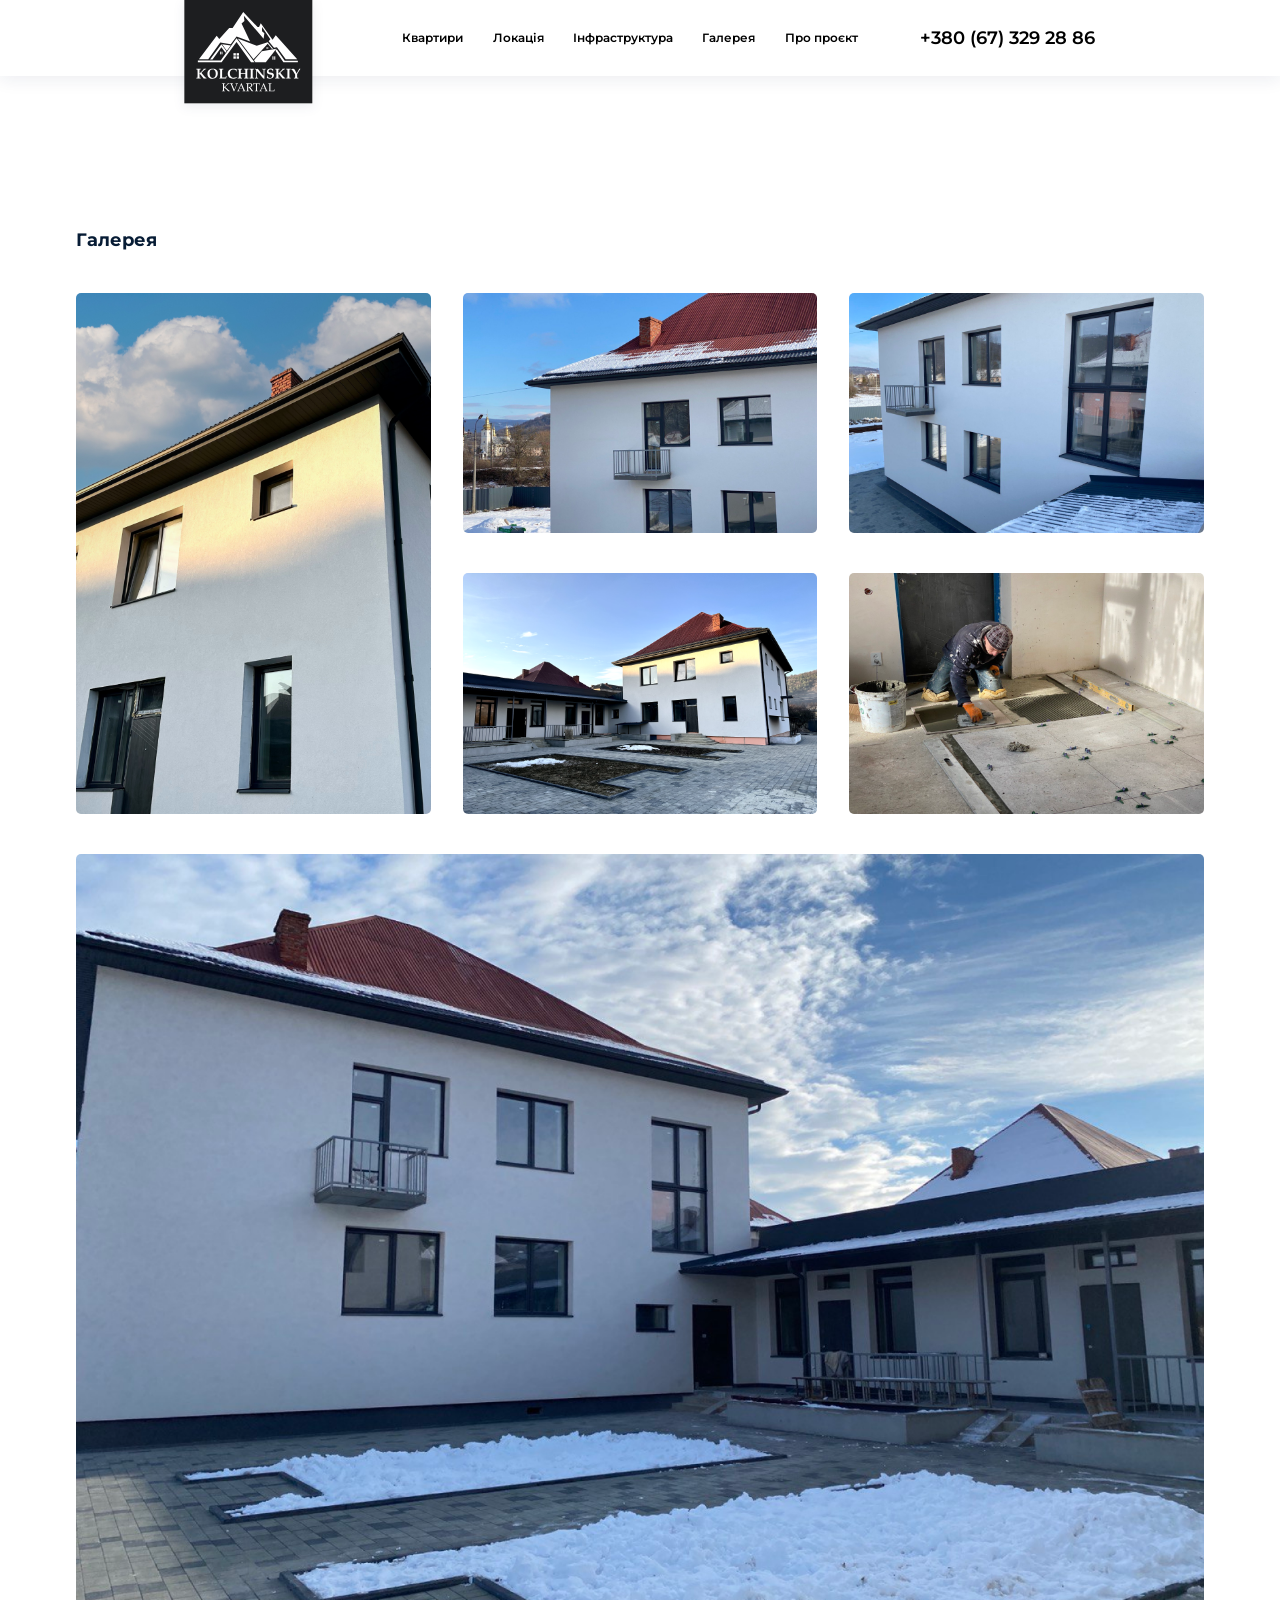
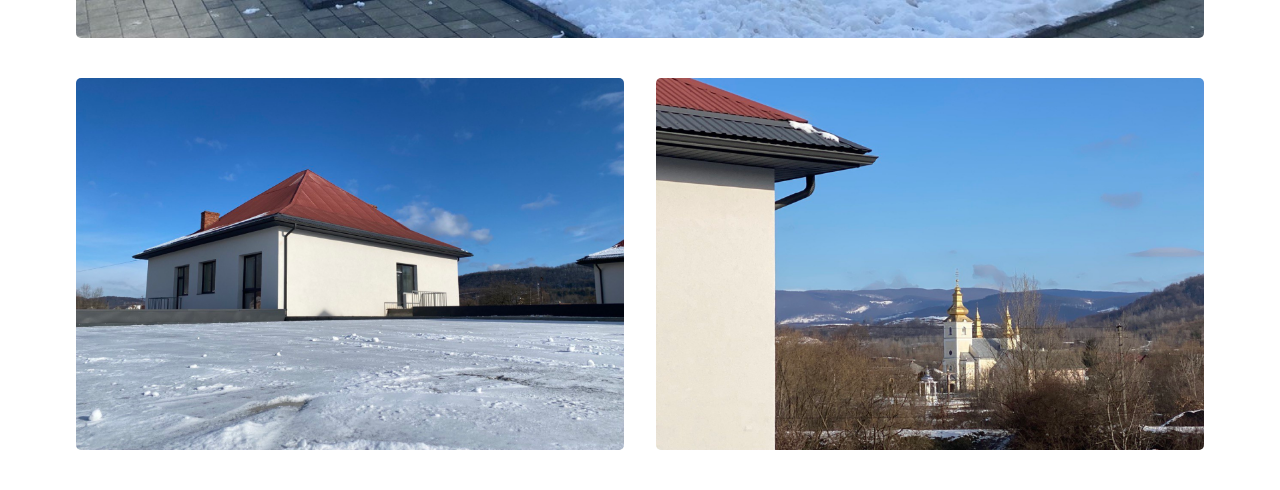
==== gallery/index.html @ 838eb5a3 "gallery introduction" ====
<!DOCTYPE html>
<html lang="uk">
<head>
    <meta charset="UTF-8">
    <meta http-equiv="X-UA-Compatible" content="IE=edge">
    <meta name="viewport" content="width=device-width, initial-scale=1.0">
    <title>Kolchino - Gallery</title>
    <link rel="stylesheet" href="gallery.css">
    <link rel="stylesheet" href="../css/font.css">
    <link rel="stylesheet" href="../css/navbar.css">
    <script src="../js/jquery.min.js"></script>
</head>
<body>
    <div id="overlay">
        <div id="loader"></div>
    </div>
    <div data-mb="163" class="shadow fix">
        <nav id="nav-menu" data-h="81" data-w="1365" class="fix nav-container flex allign-center">
            <div class="fix" data-w="192" id="icon">
                <a href="../">
                    <svg class="overflow" xmlns="http://www.w3.org/2000/svg" style="transform-origin: top left;"
                        width="192" height="155" viewBox="17 0 192 155" fill="none">
                        <g filter="url(#filter0_d_41_600)">
                            <rect x="16" width="192" height="155" fill="#1D1E20" />
                        </g>
                        <path
                            d="M36.2852 90.667V93.3176H71.87L94.2752 62.8354L116.021 93.3176H121.293L94.2752 57.5342L70.552 90.667H36.2852Z"
                            fill="white" />
                        <path
                            d="M96.0366 57.7063L124.59 68.7992L141.065 63.4979L148.986 73.186L147.562 73.4378L141.065 65.4859L119.74 88.8843L96.0366 57.7063Z"
                            fill="white" />
                        <path
                            d="M122.506 93.3177H138.197L154.144 72.9609L132.253 77.0098L120.49 90.5147L122.506 93.3177Z"
                            fill="white" />
                        <path d="M72.5712 66.3674L79.675 76.1019L85.6058 68.2494L72.5712 66.3674Z" fill="white" />
                        <path
                            d="M71.5739 66.4202L79.2708 76.9498L77.6365 79.163L71.5739 70.8997L58.3218 89.3415H54.5854L71.5739 66.4202Z"
                            fill="white" />
                        <path
                            d="M152.72 76.2742L154.598 73.8555L166.479 91.0912H186.282V93.3177H164.608L152.72 76.2742Z"
                            fill="white" />
                        <path d="M93.2421 79.7595H89.6572V83.3644H93.2421V79.7595Z" fill="white" />
                        <path d="M98.0266 79.7595H94.4418V83.3644H98.0266V79.7595Z" fill="white" />
                        <path d="M93.2421 84.4712H89.6572V88.076H93.2421V84.4712Z" fill="white" />
                        <path d="M98.0266 84.4712H94.4418V88.076H98.0266V84.4712Z" fill="white" />
                        <path d="M71.1537 77.5332H69.4601V79.2362H71.1537V77.5332Z" fill="white" />
                        <path d="M73.4173 77.5332H71.7238V79.2362H73.4173V77.5332Z" fill="white" />
                        <path d="M71.1537 79.7595H69.4601V81.4626H71.1537V79.7595Z" fill="white" />
                        <path d="M73.4173 79.7595H71.7238V81.4626H73.4173V79.7595Z" fill="white" />
                        <path d="M140.391 70.4297H139.297V71.5297H140.391V70.4297Z" fill="white" />
                        <path d="M141.855 70.4297H140.761V71.5297H141.855V70.4297Z" fill="white" />
                        <path d="M140.391 71.8604H139.297V72.9604H140.391V71.8604Z" fill="white" />
                        <path d="M141.855 71.8604H140.761V72.9604H141.855V71.8604Z" fill="white" />
                        <path d="M149.902 84.6765H147.945V86.6446H149.902V84.6765Z" fill="white" />
                        <path d="M152.511 84.6765H150.554V86.6446H152.511V84.6765Z" fill="white" />
                        <path d="M149.902 87.2415H147.945V89.2096H149.902V87.2415Z" fill="white" />
                        <path d="M152.511 87.2415H150.554V89.2096H152.511V87.2415Z" fill="white" />
                        <path
                            d="M37.9347 88.8844H51.8655L69.8754 63.8426L85.6052 66.4204L94.3103 54.5985L114.653 62.1528L101.816 35.3086L106.126 31.3525L105.322 23.5796L134.93 58.263L136.017 50.0395L132.524 46.9714L132.597 40.6629L144.992 58.9986L142.515 62.0071L150.561 71.5228L154.837 70.9728L168.116 88.8844H185.342L153.124 52.8558L148.314 59.6215L130.633 35.0104L128.076 40.5171L125.869 40.6364L104.373 18L88.419 41.8358H83.2922L68.4059 58.3624L64.5376 53.4455L37.9347 88.8844Z"
                            fill="white" />
                        <path
                            d="M49.2026 116.796V117.697C48.2076 117.697 47.3509 117.657 46.626 117.657C46.0725 117.657 45.5387 117.67 45.0247 117.697C44.803 117.274 44.5333 116.878 44.2208 116.517L42.2438 114.198C40.7282 112.396 39.9176 111.448 39.8253 111.355C39.6579 111.145 39.455 110.965 39.2257 110.825C39.1507 110.783 39.0675 110.758 38.9819 110.752C38.9306 110.75 38.88 110.764 38.8369 110.792C38.8068 110.807 38.7834 110.833 38.771 110.865C38.7589 110.944 38.7589 111.024 38.771 111.103V113.436L38.8039 115.484C38.7797 115.827 38.8246 116.172 38.9357 116.497C39.007 116.589 39.1067 116.655 39.2191 116.683C39.6538 116.763 40.0951 116.801 40.5371 116.796V117.697C39.408 117.657 38.2219 117.637 36.9786 117.637C35.8649 117.637 34.8699 117.637 34 117.697V116.796C34.4645 116.79 34.9275 116.744 35.3838 116.657C35.4568 116.628 35.5207 116.58 35.5684 116.517C35.6342 116.435 35.6774 116.337 35.6936 116.232C35.7423 115.961 35.7687 115.686 35.7727 115.411C35.832 114.39 35.8649 113.648 35.8649 113.197V109.434L35.7924 106.226C35.7958 105.704 35.765 105.181 35.7002 104.662C35.6856 104.555 35.6448 104.452 35.5816 104.364C35.5216 104.31 35.4492 104.271 35.3707 104.252C34.9176 104.175 34.4594 104.132 34 104.126V103.211C34.8699 103.258 35.8649 103.277 36.9851 103.277C38.2372 103.277 39.4168 103.277 40.5371 103.211V104.126C40.0481 104.101 39.5584 104.157 39.0873 104.291C39.0255 104.337 38.9742 104.396 38.9367 104.463C38.8992 104.531 38.8764 104.605 38.8699 104.682C38.7658 105.531 38.7239 106.386 38.7446 107.24V110.096L38.9094 110.169C39.8363 109.38 40.7164 108.537 41.5453 107.644L43.0016 106.147C43.4761 105.656 43.8122 105.305 44.0033 105.087L44.9127 104.02C44.9127 103.874 44.9127 103.609 44.8797 103.211C45.5717 103.211 46.0395 103.211 46.2768 103.211H48.7018V104.053C48.2339 104.046 47.7669 104.097 47.3114 104.205C46.9165 104.359 46.5526 104.584 46.2372 104.868C45.8089 105.206 44.9193 105.968 43.6013 107.167L41.6244 109.155C41.9539 109.573 42.4481 110.162 43.1005 110.931L45.3542 113.582C46.3954 114.814 47.1071 115.629 47.4761 116.027C47.7045 116.308 47.9785 116.547 48.2866 116.736C48.5857 116.812 48.8963 116.833 49.2026 116.796Z"
                            fill="white" />
                        <path
                            d="M50.667 110.626C50.641 109.495 50.8357 108.369 51.2403 107.313C51.5936 106.433 52.1288 105.638 52.8104 104.981C53.492 104.324 54.3045 103.82 55.1942 103.503C56.3006 103.129 57.4602 102.939 58.6275 102.939C59.7825 102.922 60.9322 103.101 62.0278 103.47C63.4043 103.97 64.5677 104.932 65.3227 106.193C65.6216 106.743 65.8433 107.332 65.9816 107.942C66.1408 108.631 66.2183 109.336 66.2123 110.043C66.2279 111.279 66.0041 112.505 65.5533 113.655C65.2254 114.481 64.7344 115.231 64.1102 115.861C63.4903 116.491 62.7538 116.993 61.9421 117.339C60.7305 117.821 59.4361 118.058 58.1332 118.035C56.7679 118.07 55.4136 117.781 54.1794 117.193C53.0707 116.649 52.1518 115.781 51.5434 114.702C50.9017 113.444 50.5994 112.038 50.667 110.626ZM53.8367 110.017C53.7937 111.373 54.0177 112.724 54.4957 113.993C54.818 114.893 55.4067 115.672 56.1826 116.226C56.9076 116.64 57.7275 116.859 58.5616 116.859C59.3957 116.859 60.2155 116.64 60.9405 116.226C61.6894 115.722 62.2522 114.983 62.5418 114.125C62.9597 112.973 63.1587 111.753 63.1283 110.527C63.1367 109.633 63.0304 108.742 62.812 107.876C62.6335 107.148 62.3278 106.456 61.9092 105.835C61.5574 105.291 61.0834 104.837 60.5253 104.51C59.8686 104.185 59.141 104.033 58.41 104.066C57.5062 104.039 56.6153 104.286 55.8531 104.775C55.1223 105.28 54.5816 106.018 54.3178 106.869C53.9771 107.882 53.8143 108.947 53.8367 110.017Z"
                            fill="white" />
                        <path
                            d="M68.5108 117.697V117.173C68.7684 117.053 69.0192 116.918 69.262 116.769C69.3671 116.717 69.4611 116.645 69.5388 116.557C69.5665 116.525 69.5848 116.486 69.5915 116.444C69.6245 116.272 69.6574 115.656 69.6838 114.596C69.7101 113.535 69.7233 112.27 69.7233 110.785C69.7233 108.577 69.7233 107.229 69.7233 106.743C69.7366 105.999 69.6926 105.254 69.5915 104.517C69.579 104.477 69.5584 104.439 69.5313 104.408C69.5041 104.376 69.4708 104.35 69.4334 104.331C68.9239 104.173 68.3912 104.103 67.8584 104.126V103.211C68.7348 103.258 69.7299 103.277 70.8435 103.277C72.0956 103.277 73.2818 103.277 74.402 103.211V104.126C73.921 104.115 73.4412 104.178 72.9787 104.311C72.9387 104.332 72.9034 104.361 72.8751 104.397C72.8467 104.432 72.8259 104.473 72.8139 104.517C72.7509 104.938 72.7178 105.363 72.7151 105.789C72.7151 106.551 72.6689 107.512 72.6689 108.672C72.6689 108.797 72.6689 109.791 72.6689 111.66C72.6689 112.647 72.6689 113.648 72.6689 114.596C72.6689 115.543 72.6689 116.16 72.6689 116.365C73.6179 116.405 74.2637 116.425 74.6063 116.425C75.5191 116.435 76.4314 116.373 77.3345 116.239C77.5108 116.229 77.6833 116.184 77.8419 116.107C77.9256 115.992 77.9841 115.861 78.0132 115.722C78.1516 115.199 78.2834 114.596 78.4152 113.92H79.2719C79.2719 114.112 79.2719 114.225 79.2719 114.264L79.0149 116.352C78.9622 117.014 78.9292 117.405 78.9226 117.531C78.7263 117.588 78.5258 117.627 78.323 117.651C77.9078 117.651 77.2554 117.697 76.379 117.697L73.9605 117.651C72.8271 117.617 72.0363 117.604 71.5948 117.604C70.9226 117.604 69.9012 117.637 68.5108 117.697Z"
                            fill="white" />
                        <path
                            d="M94.6945 115.828L94.2135 116.855C93.4843 117.259 92.7101 117.575 91.9071 117.796C91.0651 117.979 90.2049 118.063 89.3436 118.048C88.0235 118.073 86.7114 117.836 85.482 117.352C83.876 116.694 82.5751 115.452 81.8379 113.873C81.3321 112.768 81.0755 111.564 81.0867 110.348C81.0561 109.356 81.2387 108.368 81.6219 107.454C82.0052 106.539 82.58 105.718 83.3074 105.047C84.7879 103.642 86.8857 102.939 89.6006 102.939C90.4376 102.931 91.2736 103 92.0982 103.145C92.9703 103.323 93.8274 103.569 94.6616 103.88L94.7143 104.013C94.5898 104.412 94.5037 104.823 94.4573 105.239C94.3585 106.021 94.2926 106.736 94.2596 107.399H93.4622C93.4622 106.644 93.4095 106.034 93.3568 105.577C92.9217 105.111 92.394 104.743 91.8082 104.497C91.1045 104.235 90.357 104.114 89.6072 104.139C88.8911 104.106 88.176 104.226 87.5093 104.491C86.8425 104.756 86.2392 105.16 85.739 105.676C84.71 106.859 84.1866 108.402 84.2827 109.97C84.2617 110.963 84.4294 111.95 84.7769 112.879C85.0691 113.649 85.518 114.349 86.0949 114.933C86.5674 115.424 87.123 115.825 87.7357 116.12C88.5967 116.473 89.5212 116.642 90.4507 116.617C91.1169 116.619 91.7809 116.539 92.4276 116.378C93.1355 116.187 93.8188 115.913 94.4639 115.563L94.6945 115.828Z"
                            fill="white" />
                        <path
                            d="M95.9558 117.697V116.789C96.3566 116.794 96.7572 116.771 97.1551 116.723C97.2685 116.709 97.3769 116.668 97.4715 116.603C97.5443 116.55 97.5957 116.473 97.6164 116.385C97.7084 115.911 97.746 115.429 97.7285 114.947L97.768 112.886V108.042L97.7285 106.001C97.7462 105.51 97.7086 105.019 97.6164 104.536C97.5945 104.451 97.5461 104.374 97.478 104.318C97.3828 104.254 97.2749 104.211 97.1617 104.192C96.7616 104.143 96.3588 104.121 95.9558 104.126V103.211C97.0827 103.258 98.2688 103.277 99.5209 103.277C100.641 103.277 101.63 103.277 102.499 103.211V104.126C102.059 104.131 101.619 104.159 101.182 104.212C101.074 104.228 100.976 104.282 100.905 104.364C100.813 104.593 100.77 104.84 100.779 105.087C100.714 105.789 100.687 106.809 100.687 108.135V109.321C101.182 109.367 102.216 109.387 103.798 109.387C105.775 109.387 107.013 109.387 107.481 109.321V108.135C107.481 107.061 107.481 106.379 107.481 106.074C107.422 105.153 107.382 104.636 107.356 104.517C107.341 104.445 107.307 104.379 107.257 104.324C107.185 104.271 107.102 104.232 107.013 104.212C106.576 104.159 106.136 104.13 105.695 104.126V103.211C106.559 103.258 107.547 103.277 108.667 103.277C109.92 103.277 111.106 103.277 112.233 103.211V104.126C111.834 104.124 111.436 104.144 111.04 104.185C110.925 104.201 110.815 104.241 110.717 104.305C110.645 104.362 110.594 104.441 110.572 104.53C110.481 105.003 110.443 105.486 110.46 105.968L110.42 108.042V112.879L110.46 114.907C110.44 115.395 110.475 115.885 110.565 116.365C110.592 116.454 110.642 116.534 110.71 116.597C110.805 116.661 110.913 116.702 111.027 116.716C111.427 116.765 111.83 116.787 112.233 116.782V117.69C111.106 117.651 109.92 117.631 108.667 117.631C107.547 117.631 106.559 117.631 105.695 117.69V116.789C106.136 116.784 106.576 116.755 107.013 116.703C107.118 116.68 107.215 116.627 107.29 116.55C107.375 116.319 107.415 116.074 107.409 115.828C107.468 115.119 107.494 114.105 107.494 112.78V110.62C107.152 110.567 106.177 110.547 104.496 110.547C102.816 110.547 101.86 110.547 101.326 110.547C101.117 110.551 100.908 110.569 100.7 110.6V112.76C100.7 113.84 100.7 114.523 100.7 114.821C100.76 115.742 100.799 116.259 100.826 116.385C100.839 116.453 100.874 116.516 100.924 116.564C100.997 116.624 101.083 116.665 101.175 116.683C101.612 116.737 102.052 116.765 102.493 116.769V117.677C101.623 117.637 100.635 117.617 99.5143 117.617C98.2688 117.637 97.0827 117.657 95.9558 117.697Z"
                            fill="white" />
                        <path
                            d="M120.331 103.211V104.126C119.917 104.124 119.503 104.151 119.092 104.205C118.992 104.219 118.897 104.258 118.815 104.318C118.761 104.362 118.722 104.423 118.703 104.49C118.637 104.705 118.602 104.928 118.598 105.153C118.598 105.332 118.598 105.67 118.598 106.167C118.565 107.87 118.552 108.817 118.552 108.91V113.085L118.585 114.98C118.561 115.444 118.596 115.91 118.69 116.365C118.71 116.453 118.759 116.533 118.828 116.59C118.921 116.654 119.027 116.697 119.138 116.716C119.543 116.762 119.95 116.784 120.357 116.782V117.69C119.237 117.651 118.044 117.631 116.772 117.631C115.665 117.631 114.683 117.631 113.82 117.69V116.789C114.532 116.789 114.94 116.736 115.052 116.716C115.159 116.703 115.261 116.665 115.349 116.603C115.395 116.557 115.429 116.5 115.448 116.438C115.448 116.349 115.474 116.025 115.527 115.464C115.58 114.635 115.613 113.867 115.613 113.164V108.837C115.613 107.465 115.613 106.578 115.613 106.187C115.606 105.635 115.566 105.084 115.494 104.536C115.477 104.461 115.444 104.391 115.395 104.331C115.323 104.271 115.237 104.23 115.145 104.212C114.707 104.159 114.267 104.13 113.827 104.126V103.211C114.69 103.258 115.679 103.277 116.799 103.277C118.024 103.277 119.211 103.258 120.331 103.211Z"
                            fill="white" />
                        <path
                            d="M121.816 116.855C122.281 116.846 122.746 116.806 123.206 116.736C123.28 116.708 123.346 116.663 123.397 116.603C123.468 116.487 123.511 116.355 123.523 116.219C123.562 115.961 123.615 115.324 123.668 114.317C123.668 113.741 123.707 112.992 123.707 112.077V108.764L123.668 105.749C123.674 105.421 123.654 105.093 123.608 104.768C123.585 104.645 123.533 104.529 123.457 104.43C123.367 104.343 123.256 104.284 123.134 104.258C122.698 104.186 122.258 104.141 121.816 104.125V103.251C122.686 103.297 123.332 103.317 123.74 103.317H125.236L126.178 103.284C127.593 105.148 129.306 107.289 131.318 109.705C132.768 111.472 133.97 112.839 134.923 113.807V111.415C134.923 107.704 134.881 105.519 134.798 104.861C134.803 104.677 134.737 104.499 134.613 104.364C134.098 104.18 133.55 104.11 133.005 104.159V103.284C133.842 103.33 134.613 103.35 135.312 103.35C136.01 103.35 136.867 103.35 137.948 103.284V104.159C137.442 104.126 136.934 104.189 136.452 104.344C136.397 104.379 136.357 104.434 136.34 104.497C136.192 105.276 136.125 106.069 136.142 106.862C136.142 108.095 136.089 109.003 136.089 109.592C136.089 114.187 136.136 116.972 136.228 117.949L136.089 118.041C135.516 117.942 134.93 117.856 134.33 117.77C132.133 115.278 128.99 111.538 124.9 106.551V111.706C124.9 112.775 124.92 113.88 124.959 115.02C124.96 115.51 125.002 116 125.084 116.484C125.11 116.563 125.158 116.632 125.223 116.683C125.329 116.747 125.449 116.786 125.572 116.795C125.896 116.839 126.221 116.866 126.547 116.875H126.752V117.71H124.531C123.868 117.71 122.965 117.73 121.823 117.77L121.816 116.855Z"
                            fill="white" />
                        <path
                            d="M149.183 107.001H148.319C148.32 106.434 148.285 105.868 148.214 105.305C147.922 104.942 147.54 104.663 147.107 104.497C146.549 104.257 145.947 104.138 145.341 104.145C144.555 104.096 143.78 104.349 143.173 104.854C142.934 105.06 142.742 105.315 142.61 105.602C142.478 105.889 142.409 106.202 142.408 106.518C142.398 106.899 142.475 107.277 142.632 107.624C142.773 107.899 142.988 108.129 143.252 108.287C143.623 108.495 144.023 108.646 144.438 108.738C144.833 108.824 145.387 108.923 146.099 109.049C146.81 109.175 147.272 109.261 147.482 109.307C147.954 109.421 148.408 109.597 148.833 109.831C149.147 110.011 149.425 110.25 149.651 110.533C149.872 110.839 150.041 111.179 150.151 111.541C150.285 111.969 150.352 112.417 150.349 112.866C150.366 113.677 150.178 114.48 149.802 115.199C149.506 115.726 149.118 116.195 148.655 116.583C148.209 116.976 147.701 117.291 147.153 117.518C146.205 117.871 145.198 118.04 144.188 118.015C143.43 118.024 142.673 117.944 141.934 117.776C141.182 117.583 140.453 117.31 139.759 116.961C140.015 115.78 140.125 114.571 140.089 113.363H140.959C140.947 113.983 140.984 114.604 141.071 115.218C141.396 115.711 141.853 116.101 142.389 116.345C143.029 116.673 143.739 116.841 144.458 116.835C145.058 116.847 145.653 116.729 146.204 116.491C146.668 116.299 147.059 115.962 147.318 115.53C147.549 115.106 147.667 114.629 147.66 114.145C147.673 113.757 147.589 113.372 147.417 113.025C147.245 112.704 146.981 112.443 146.659 112.276C146.08 112.011 145.471 111.818 144.847 111.7C143.608 111.435 142.791 111.249 142.395 111.13C141.868 110.984 141.381 110.718 140.972 110.354C140.609 110.016 140.332 109.596 140.161 109.129C139.982 108.632 139.893 108.106 139.898 107.578C139.889 106.836 140.054 106.103 140.379 105.438C140.668 104.83 141.109 104.307 141.657 103.92C142.202 103.554 142.81 103.293 143.45 103.151C144.122 102.997 144.809 102.919 145.499 102.919C146.209 102.918 146.917 102.985 147.614 103.118C148.229 103.224 148.825 103.416 149.387 103.688L149.473 103.933C149.375 104.37 149.304 104.813 149.262 105.259C149.235 105.729 149.202 106.299 149.183 107.001Z"
                            fill="white" />
                        <path
                            d="M167.502 116.796V117.697C166.507 117.697 165.643 117.657 164.925 117.657C164.371 117.657 163.831 117.657 163.317 117.697C163.098 117.272 162.828 116.876 162.513 116.517L160.536 114.198C159.016 112.396 158.21 111.448 158.118 111.355C157.95 111.145 157.747 110.965 157.518 110.825C157.441 110.783 157.355 110.758 157.268 110.752C157.219 110.751 157.17 110.765 157.129 110.792C157.097 110.807 157.072 110.833 157.057 110.865C157.05 110.944 157.05 111.024 157.057 111.103V113.436V115.484C157.033 115.827 157.077 116.172 157.189 116.497C157.256 116.591 157.354 116.657 157.465 116.683C157.9 116.763 158.341 116.8 158.783 116.796V117.697C157.656 117.657 156.47 117.637 155.218 117.637C154.111 117.637 153.116 117.637 152.246 117.697V116.796C152.709 116.791 153.17 116.744 153.624 116.657C153.697 116.626 153.763 116.579 153.815 116.517C153.878 116.434 153.921 116.336 153.94 116.232C153.982 115.96 154.006 115.686 154.012 115.411C154.078 114.39 154.111 113.648 154.111 113.197V109.434L154.039 106.226C154.039 105.704 154.008 105.181 153.946 104.662C153.926 104.556 153.886 104.455 153.828 104.364C153.768 104.31 153.695 104.271 153.617 104.252C153.164 104.175 152.706 104.133 152.246 104.126V103.211C153.116 103.258 154.111 103.277 155.231 103.277C156.477 103.277 157.663 103.277 158.783 103.211V104.126C158.294 104.101 157.805 104.157 157.334 104.291C157.272 104.337 157.22 104.396 157.183 104.463C157.145 104.531 157.123 104.605 157.116 104.682C157.009 105.53 156.967 106.386 156.991 107.24V110.096L157.156 110.169C158.082 109.38 158.962 108.537 159.792 107.644L161.254 106.147C161.729 105.656 162.058 105.305 162.256 105.087L163.159 104.02C163.174 103.75 163.174 103.48 163.159 103.211C163.857 103.211 164.319 103.211 164.563 103.211H166.981V104.053C166.513 104.047 166.046 104.098 165.591 104.205C165.197 104.358 164.835 104.583 164.523 104.868C164.095 105.206 163.205 105.968 161.887 107.167L159.91 109.155C160.24 109.573 160.727 110.162 161.38 110.931L163.64 113.582C164.681 114.814 165.386 115.629 165.755 116.027C165.987 116.307 166.263 116.546 166.572 116.736C166.876 116.814 167.191 116.835 167.502 116.796Z"
                            fill="white" />
                        <path
                            d="M175.391 103.211V104.126C174.976 104.124 174.562 104.151 174.152 104.205C174.052 104.219 173.957 104.258 173.875 104.318C173.819 104.36 173.779 104.421 173.763 104.49C173.694 104.704 173.658 104.928 173.657 105.153C173.657 105.332 173.657 105.67 173.657 106.167C173.631 107.872 173.618 108.786 173.618 108.91V113.085V114.98C173.597 115.444 173.63 115.909 173.717 116.365C173.742 116.453 173.792 116.531 173.862 116.59C173.952 116.655 174.056 116.698 174.165 116.716C174.572 116.762 174.981 116.784 175.391 116.782V117.69C174.27 117.651 173.071 117.631 171.806 117.631C170.699 117.631 169.717 117.631 168.847 117.69V116.789C169.565 116.789 169.974 116.736 170.086 116.716C170.191 116.706 170.291 116.667 170.376 116.603C170.424 116.559 170.458 116.502 170.475 116.438C170.475 116.352 170.521 116.027 170.56 115.464C170.613 114.635 170.639 113.867 170.639 113.164V108.837C170.639 107.465 170.639 106.578 170.639 106.187C170.635 105.634 170.593 105.083 170.514 104.536C170.5 104.462 170.468 104.391 170.422 104.331C170.349 104.272 170.263 104.231 170.171 104.212C169.734 104.159 169.294 104.13 168.854 104.126V103.211C169.723 103.258 170.712 103.277 171.832 103.277C173.084 103.277 174.27 103.258 175.391 103.211Z"
                            fill="white" />
                        <path
                            d="M184.379 110.089L185.697 107.975C185.921 107.598 186.573 106.438 187.674 104.51C188.056 103.847 188.293 103.416 188.386 103.184H190V103.655C189.17 104.781 188.276 106.107 187.318 107.631C186.356 109.148 185.763 110.129 185.532 110.56C185.399 110.806 185.3 111.069 185.236 111.342C185.188 111.597 185.168 111.857 185.176 112.117V113.866C185.166 114.506 185.188 115.145 185.242 115.782C185.247 116.03 185.301 116.276 185.4 116.504C185.479 116.6 185.588 116.666 185.71 116.689C186.159 116.758 186.613 116.787 187.068 116.776V117.683C185.75 117.644 184.57 117.624 183.516 117.624C182.461 117.624 181.44 117.624 180.385 117.683V116.789C180.846 116.786 181.306 116.755 181.763 116.696C181.871 116.677 181.969 116.621 182.04 116.537C182.118 116.341 182.154 116.131 182.145 115.921C182.191 115.132 182.211 114.463 182.211 113.933V111.945C182.14 111.594 182.006 111.259 181.815 110.957C181.156 109.771 180.498 108.598 179.746 107.445C179.255 106.648 178.697 105.895 178.079 105.192C177.864 104.941 177.619 104.718 177.348 104.53C177.05 104.471 176.747 104.451 176.445 104.47V103.695L178.626 103.257C178.995 103.178 179.377 103.085 179.766 102.979C180.095 103.149 180.402 103.359 180.682 103.602C180.982 103.919 181.249 104.265 181.479 104.636C182.028 105.463 182.525 106.324 182.969 107.213C183.726 108.764 184.214 109.731 184.379 110.089Z"
                            fill="white" />
                        <path
                            d="M77.2293 136.377V136.914L74.6989 136.848L72.3331 136.914V136.377C72.7369 136.387 73.1407 136.358 73.5391 136.291C73.6594 136.261 73.7662 136.191 73.8422 136.092C73.9339 135.831 73.9764 135.554 73.9674 135.277C73.9674 135.158 73.9674 134.363 74.0004 132.885V128.988C74.0004 128.226 74.0004 127.484 74.0004 126.755C74.0161 126.434 73.9737 126.113 73.8752 125.808C73.8019 125.699 73.6917 125.621 73.5654 125.589C73.1676 125.517 72.7634 125.488 72.3595 125.503V124.959C73.4402 124.959 74.2705 125.012 74.8438 125.012C75.4171 125.012 76.2145 125.012 77.2557 124.959V125.503C76.8519 125.489 76.4477 125.518 76.0498 125.589C75.9314 125.616 75.8277 125.687 75.7598 125.788C75.6548 126.046 75.6075 126.324 75.6214 126.603C75.6214 126.716 75.6214 127.511 75.6214 128.988V130.725C76.0148 130.49 76.3759 130.205 76.6956 129.876L77.7499 128.849L79.6148 126.974C80.3331 126.252 80.7746 125.781 80.9328 125.576V124.959C81.5918 124.959 82.1124 124.959 82.4946 124.959C82.8768 124.959 83.3381 124.959 83.8125 124.959V125.509C83.4554 125.496 83.0977 125.518 82.745 125.576C82.5487 125.625 82.3632 125.71 82.1981 125.828C81.8422 126.093 81.2953 126.563 80.5572 127.239L77.2227 130.314L82.2442 135.039C83.0481 135.801 83.5094 136.218 83.6214 136.284C83.8297 136.372 84.0551 136.41 84.2804 136.397V136.914H83.1799H81.862L80.4649 135.589L79.6083 134.754L75.7598 131.142L75.5687 131.255V132.885C75.5687 133.647 75.5687 134.389 75.5687 135.118C75.5521 135.438 75.5899 135.758 75.6807 136.066C75.7574 136.175 75.869 136.255 75.997 136.291C76.404 136.36 76.8168 136.389 77.2293 136.377Z"
                            fill="white" />
                        <path
                            d="M90.1045 137C89.9332 136.51 89.5839 135.569 89.0567 134.17L86.2099 127.1C85.9068 126.344 85.7223 125.914 85.6498 125.775C85.5993 125.699 85.525 125.643 85.4389 125.615C85.1412 125.529 84.8329 125.484 84.5229 125.483V124.94C85.5312 124.986 86.2758 125.006 86.7569 125.006C87.2379 125.006 87.976 125.006 89.0567 124.94V125.536C88.3977 125.536 87.9826 125.536 87.8706 125.582C87.7874 125.586 87.7081 125.619 87.6465 125.675C87.607 125.722 87.5839 125.78 87.5806 125.841C87.6025 125.991 87.6424 126.138 87.6992 126.278C87.943 127.027 88.1473 127.603 88.3582 128.081L90.9941 134.707L93.1753 129.194C93.4916 128.405 93.7948 127.544 94.0847 126.616C94.1712 126.376 94.2331 126.127 94.2693 125.874C94.2718 125.81 94.2512 125.747 94.2112 125.697C94.1712 125.647 94.1146 125.613 94.0518 125.602C93.6166 125.522 93.176 125.476 92.7338 125.463V124.92C93.5773 124.92 94.2099 124.973 94.6317 124.973C95.0534 124.973 95.6663 124.973 96.4307 124.92V125.463C96.1757 125.455 95.9207 125.481 95.6728 125.543C95.5721 125.597 95.4896 125.68 95.4356 125.781C95.3829 125.867 95.1786 126.318 94.8162 127.14L92.1803 133.601L91.5213 135.264C91.3895 135.588 91.2775 135.88 91.1984 136.119C91.1193 136.357 91.0205 136.642 90.9216 136.96L90.1045 137Z"
                            fill="white" />
                        <path
                            d="M95.1107 136.914V136.344C95.3863 136.349 95.6618 136.332 95.9344 136.291C96.0481 136.256 96.152 136.195 96.2376 136.112C96.4009 135.912 96.5341 135.689 96.633 135.45C96.734 135.246 97.0965 134.458 97.7203 133.084L99.8092 128.339C100.042 127.818 100.532 126.658 101.279 124.86H101.819L105.411 133.283C105.99 134.648 106.379 135.509 106.564 135.854C106.637 136.018 106.759 136.154 106.913 136.245C107.189 136.326 107.476 136.359 107.763 136.344V136.914C106.893 136.861 106.287 136.835 105.938 136.835L103.243 136.914V136.344C103.623 136.346 104.004 136.326 104.383 136.285C104.483 136.273 104.577 136.232 104.653 136.165C104.701 136.11 104.727 136.04 104.725 135.966C104.716 135.801 104.675 135.64 104.607 135.489L103.579 132.912H98.7351L97.8257 135.072C97.694 135.34 97.6114 135.629 97.5819 135.927C97.5796 135.997 97.6031 136.065 97.6478 136.119C97.7241 136.198 97.8232 136.251 97.9312 136.271C98.2912 136.323 98.6547 136.348 99.0185 136.344V136.914C98.0761 136.868 97.371 136.841 96.9032 136.841C96.4353 136.841 95.7499 136.868 95.1107 136.914ZM98.9987 132.196H103.223L101.134 127.127L98.9987 132.196Z"
                            fill="white" />
                        <path
                            d="M108.525 125.503V124.96H109.52L111.128 124.999C111.444 124.999 111.939 124.999 112.611 124.966L114.12 124.92C114.908 124.88 115.697 124.977 116.453 125.205C116.922 125.38 117.32 125.706 117.586 126.132C117.852 126.552 117.992 127.04 117.988 127.537C117.982 128.03 117.853 128.513 117.612 128.942C117.351 129.415 116.974 129.814 116.519 130.102C115.944 130.446 115.316 130.688 114.66 130.817C114.799 131.01 115.128 131.447 115.642 132.143L117.751 134.933C118.357 135.714 118.706 136.145 118.805 136.258C118.851 136.294 118.902 136.323 118.957 136.344C119.139 136.379 119.325 136.392 119.51 136.384V136.92C119.089 136.92 118.713 136.874 118.397 136.874C118.08 136.874 117.665 136.874 117.184 136.92C116.819 136.505 116.211 135.684 115.359 134.455C114.884 133.793 114.469 133.21 114.107 132.759C113.52 132.01 112.96 131.328 112.433 130.711L112.519 130.46C112.809 130.46 113.026 130.46 113.178 130.46C114.01 130.521 114.834 130.263 115.484 129.737C115.746 129.496 115.952 129.2 116.089 128.871C116.225 128.541 116.289 128.186 116.275 127.829C116.29 127.523 116.239 127.218 116.125 126.934C116.012 126.65 115.838 126.395 115.616 126.185C115.031 125.735 114.301 125.518 113.566 125.576C112.992 125.575 112.421 125.662 111.873 125.834C111.873 126.139 111.833 126.417 111.827 126.682C111.827 126.762 111.827 127.577 111.767 129.134V132.865C111.767 133.627 111.767 134.369 111.767 135.098C111.747 135.418 111.785 135.739 111.879 136.046C111.956 136.155 112.068 136.235 112.196 136.271C112.592 136.338 112.993 136.367 113.395 136.357V136.894C112.604 136.854 111.879 136.828 111.214 136.828C110.68 136.828 109.777 136.828 108.512 136.894V136.357C108.916 136.367 109.32 136.338 109.718 136.271C109.838 136.241 109.945 136.171 110.021 136.072C110.113 135.811 110.155 135.534 110.146 135.257C110.146 135.138 110.146 134.343 110.146 132.865V128.969C110.146 128.207 110.146 127.464 110.146 126.735C110.162 126.415 110.12 126.093 110.021 125.788C109.948 125.679 109.838 125.602 109.711 125.569C109.319 125.506 108.922 125.483 108.525 125.503Z"
                            fill="white" />
                        <path
                            d="M119.909 127.749H119.395C119.395 126.424 119.395 125.476 119.309 124.959C119.916 124.959 120.871 125.012 122.169 125.046H124.278C124.66 125.046 125.537 125.046 126.914 124.993C127.909 124.993 128.64 124.953 129.095 124.926C129.029 125.556 128.983 126.484 128.963 127.716H128.476L128.41 126.908C128.364 126.417 128.331 126.139 128.318 126.073C128.303 126.02 128.278 125.97 128.245 125.927C128.203 125.897 128.156 125.875 128.107 125.861C128.028 125.861 127.751 125.821 127.27 125.794C126.789 125.768 126.413 125.755 126.13 125.755H125.108C125.056 126.291 125.029 127.02 125.029 127.935V132.852C125.029 133.614 125.029 134.356 125.029 135.085C125.01 135.405 125.05 135.727 125.148 136.032C125.222 136.142 125.331 136.221 125.458 136.258C125.856 136.325 126.26 136.354 126.664 136.344V136.881C125.668 136.841 124.917 136.814 124.416 136.814L121.78 136.881V136.344C122.186 136.354 122.592 136.325 122.993 136.258C123.111 136.231 123.215 136.16 123.283 136.059C123.385 135.8 123.433 135.522 123.421 135.244C123.421 135.125 123.421 134.329 123.421 132.852V127.948C123.421 127.718 123.421 127.46 123.421 127.173L123.369 125.755H122.123C121.551 125.747 120.979 125.774 120.41 125.834C120.362 125.835 120.314 125.845 120.27 125.864C120.226 125.884 120.186 125.912 120.153 125.947C120.047 126.24 119.989 126.549 119.981 126.861L119.909 127.749Z"
                            fill="white" />
                        <path
                            d="M128.478 136.914V136.344C128.756 136.349 129.034 136.331 129.309 136.291C129.42 136.255 129.521 136.194 129.605 136.112C129.769 135.912 129.902 135.689 130.001 135.45C130.106 135.246 130.469 134.458 131.088 133.084L133.184 128.339C133.412 127.818 133.9 126.658 134.646 124.86H135.193L138.765 133.296C139.345 134.661 139.727 135.522 139.918 135.867C139.989 136.032 140.112 136.169 140.268 136.258C140.541 136.338 140.826 136.372 141.111 136.357V136.927C140.232 136.874 139.626 136.848 139.292 136.848L136.597 136.927V136.357C136.976 136.359 137.354 136.34 137.73 136.298C137.833 136.288 137.93 136.246 138.007 136.179C138.055 136.124 138.081 136.053 138.08 135.98C138.07 135.815 138.03 135.653 137.961 135.503L136.933 132.925H132.09L131.174 135.085C131.045 135.354 130.963 135.643 130.93 135.94C130.93 136.011 130.956 136.079 131.002 136.132C131.078 136.212 131.177 136.266 131.286 136.285C131.646 136.337 132.009 136.362 132.373 136.357V136.927C131.431 136.881 130.726 136.854 130.251 136.854C129.777 136.854 129.137 136.868 128.478 136.914ZM132.373 132.196H136.597L134.501 127.127L132.373 132.196Z"
                            fill="white" />
                        <path
                            d="M142.592 136.914V136.476C142.829 136.381 143.051 136.252 143.251 136.092C143.305 136.039 143.346 135.973 143.369 135.9C143.435 135.566 143.468 135.226 143.468 134.886C143.468 134.117 143.468 133.66 143.468 133.514V128.988C143.468 128.226 143.468 127.484 143.468 126.755C143.485 126.435 143.445 126.114 143.35 125.808C143.274 125.702 143.165 125.625 143.04 125.589C142.64 125.518 142.233 125.489 141.827 125.503V124.959C143.191 125.006 144.035 125.026 144.358 125.026C144.681 125.026 145.511 125.026 146.757 124.959V125.503C146.353 125.488 145.948 125.517 145.551 125.589C145.43 125.619 145.323 125.689 145.247 125.788C145.156 126.049 145.116 126.326 145.129 126.603C145.129 126.713 145.116 127.509 145.089 128.988V134.648C145.089 135.231 145.089 135.714 145.129 136.086C145.788 136.125 146.394 136.145 147.014 136.145C148.12 136.191 149.228 136.088 150.308 135.84C150.388 135.652 150.452 135.456 150.5 135.257L150.836 133.866H151.396C151.271 134.701 151.152 135.681 151.033 136.808C150.855 136.846 150.674 136.874 150.493 136.894C150.203 136.894 149.755 136.894 149.175 136.894L144.219 136.828C143.686 136.848 143.139 136.874 142.592 136.914Z"
                            fill="white" />
                        <defs>
                            <filter id="filter0_d_41_600" x="0" y="-12" width="224" height="187"
                                filterUnits="userSpaceOnUse" color-interpolation-filters="sRGB">
                                <feFlood flood-opacity="0" result="BackgroundImageFix" />
                                <feColorMatrix in="SourceAlpha" type="matrix"
                                    values="0 0 0 0 0 0 0 0 0 0 0 0 0 0 0 0 0 0 127 0" result="hardAlpha" />
                                <feOffset dy="4" />
                                <feGaussianBlur stdDeviation="8" />
                                <feComposite in2="hardAlpha" operator="out" />
                                <feColorMatrix type="matrix"
                                    values="0 0 0 0 0.109804 0 0 0 0 0.14902 0 0 0 0 0.32549 0 0 0 0.08 0" />
                                <feBlend mode="normal" in2="BackgroundImageFix" result="effect1_dropShadow_41_600" />
                                <feBlend mode="normal" in="SourceGraphic" in2="effect1_dropShadow_41_600"
                                    result="shape" />
                            </filter>
                        </defs>
                    </svg>
                </a>
            </div>
            <div class="relative absolute-center">
                <div class="nav-items fw6 fs18 flex justify-center fix" data-mr="30">
                    <a href="../#plans" class="nav-to fs18">Квартири</a>
                    <a data-ml="44" href="../#location" class="nav-to fix fs18">Локація</a>
                    <a data-ml="44" href="../#advantages2" class="nav-to fix fs18">Інфраструктура</a>
                    <a data-ml="44" href="/gallery" class="nav-to fix fs18">Галерея</a>
                    <a data-ml="44" href="../#about" class="nav-to fix fs18">Про проєкт</a>
                </div>
            </div>
            <div id="nav-num">
                <span class="fw6 fs24">+380 (67) 329 28 86</span>
            </div>
        </nav>
    </div>
    <div class="container">
        <h2 data-mb="44" class="fix fs42 fw7">Галерея</h2>
        <div class="grid g1">
            <img class="r2c1" src="media/1x2_1.png">
            <img src="media/1_1.png">
            <img src="media/1_2.png">
            <img src="media/1_3.png">
            <img src="media/1_4.png">
        </div>
        <div class="grid g2">
            <img class="r3c3" src="media/3x3_1.png">
            <img src="media/1_5.png">
            <img src="media/1_6.png">
        </div>
    </div>

    <script src="../js/fixer.js"></script>
    <script src="../js/loader.js"></script>
</body>
</html>
---- gallery/gallery.css ----
body{ margin: 0px;}
.container{
    margin-left: 05.9375%/*114px*/;
    margin-right: 05.9375%/*114px*/;
    width: auto;
}
.grid {
    display: grid;
    grid-column-gap: 02.4953vw /*47.91px*/;
    grid-row-gap: 04.4241vh /*47.78px*/;
    margin-bottom: 04.4241vh;
}
.g1{
    grid-template-columns: repeat(3, 1fr);
    grid-template-rows: repeat(2, 1fr);
}
.g2{
    grid-template-columns: repeat(2, 1fr);
    grid-template-rows: repeat(3, 1fr);
}
img{
    width: 100%;
    height: 100%;
    border-radius: 5px;
    object-fit: cover;
}
.r2c1{ grid-area: 1 / 1 / 3 / 2; }
.r3c3{ grid-area: 1 / 1 / 3 / 3; }
h2{color: #071C35}

/* ----------------------------- */
#overlay{
    position: fixed;
    z-index: 5;
    top: 0;
    left: 0;
}
#loader{
    background-color: white;
    width: 100vw;
    height: 100vh;
}

/* ----------------------------- */
.flex {display: flex;}
.allign-center {align-items: center;}
.overflow{overflow: visible;}
.absolute-center{
    position: absolute;
    left: 50%;
    transform: translate(-50%, 0);
}
.relative{position: relative}
.justify-center{justify-content: center;}
.nav-container {
    position: relative;
    width: 71.094vw;
	margin: 0 auto !important; 
	float: none!important;
}
.shadow{ box-shadow: 0px 4px 16px rgba(28, 38, 83, 0.08);}
---- css/font.css ----
@import url('https://fonts.googleapis.com/css2?family=Montserrat:wght@500;600;700&display=swap');

.fw7{font-weight: 700;}
.fw6{font-weight: 600;}
.fw5{font-weight: 500;}

.fs48{font-size: 48px;}
.fs36{font-size: 36px;}
.fs32{font-size: 32px;}
.fs28{font-size: 28px;}
.fs26{font-size: 26px;}
.fs24{font-size: 24px;}
.fs18{font-size: 18px;}
.fs17{font-size: 17px;}
.fs16{font-size: 16px;}
.fs15{font-size: 15px;}
.fs14{font-size: 14px;}
.fs13{font-size: 13px;}
.fs13-5{font-size: 13.5px;}
.fs12{font-size: 12px;}
.fs11{font-size: 11px;}
.fs9{font-size: 9px;}

.lh20{line-height: 20px;}


a{
    text-decoration: none;
    color: black;
}
body{ font-family: 'Montserrat', sans-serif; }
---- css/navbar.css ----
#icon svg g{
    /* width: 160px; */
    width: 11.111%;
    height: 155px;
}
#icon{
    position: absolute;
    top: 0%;
    left: 0%;
}
#icon svg g{
    box-shadow: 0px 4px 16px rgba(28, 38, 83, 0.08);
}
#nav-menu{
    /* max-height: 81px;
    min-height: 81px; */
    height: 81px;
}
.nav-items{
    /* gap: 02.2916vw; 44px */
    /* text-transform: uppercase; */
    position: relative;
}
.nav-items > * + * { margin-left: 44px;}
#nav-num{
    position: absolute;
    right: 0%;
}
.nav-to:hover{
    text-decoration: underline;
}
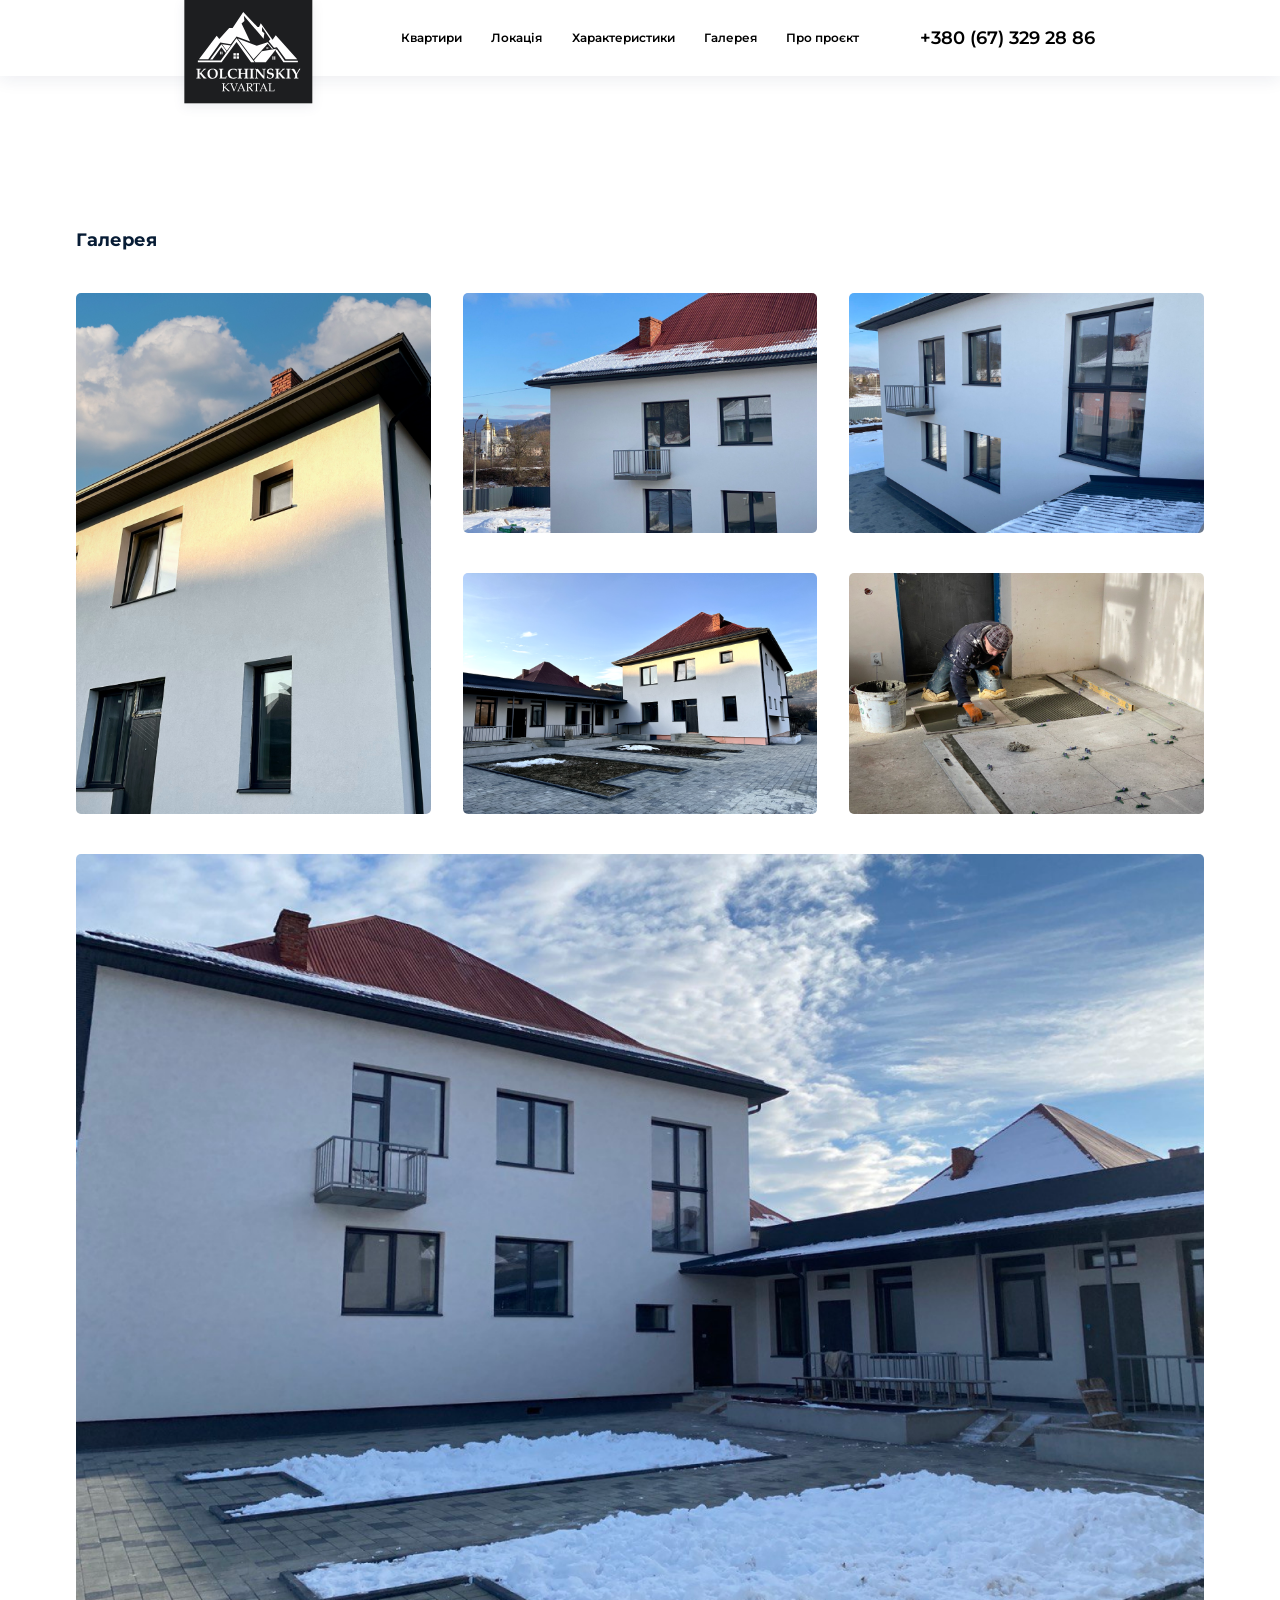
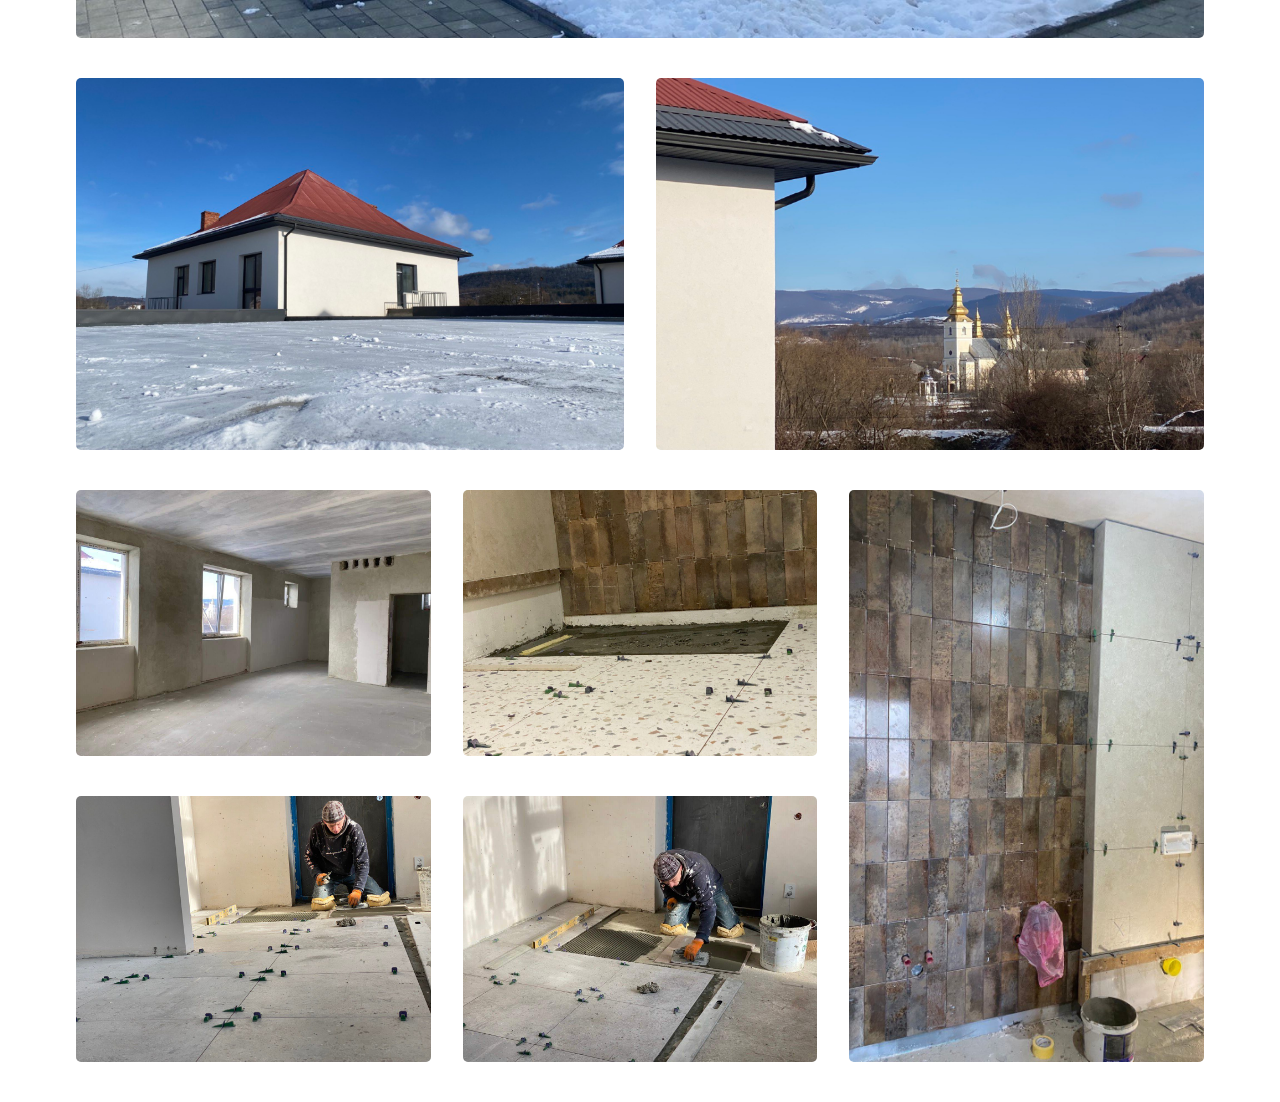
==== commit b5cf1b28: "galary expansion" ====
--- a/gallery/index.html
+++ b/gallery/index.html
@@ -9,8 +9,29 @@
     <link rel="stylesheet" href="../css/font.css">
     <link rel="stylesheet" href="../css/navbar.css">
     <script src="../js/jquery.min.js"></script>
+    <script src="../js/check-mobile.js"></script>
 </head>
 <body>
+    <div style="display: none;" id="landscape">
+        <div id="landscape-container" class="flex flex-column allign-center">
+            <svg xmlns="http://www.w3.org/2000/svg" xmlns:xlink="http://www.w3.org/1999/xlink" width="70"
+                height="70px" version="1.1" viewBox="0 0 700 700">
+                <g xmlns="http://www.w3.org/2000/svg">
+                    <path transform-origin="center"
+                        d="m170.24 82.164h86.129c6.1836 0 11.199-5.0195 11.199-11.199 0-6.1836-5.0195-11.199-11.199-11.199l-86.129-0.003906c-6.1836 0-11.199 5.0195-11.199 11.199 0 6.1836 5.0195 11.203 11.199 11.203z" />
+                    <path transform-origin="center"
+                        d="m583.98 258.64h-227.37v-197.85c0-25.391-20.652-46.031-46.031-46.031h-194.54c-25.391-0.011719-46.043 20.641-46.043 46.031v408.42c0 25.391 20.652 46.031 46.043 46.031h16.52c6.5391 17.473 23.273 30.004 42.984 30.004h408.42c25.379 0 46.02-20.664 46.02-46.043l0.003906-194.53c0.011719-25.379-20.641-46.031-46.008-46.031zm-491.58 210.57v-408.42c0-13.035 10.605-23.633 23.645-23.633h194.52c13.035 0 23.633 10.605 23.633 23.633v197.85h-158.64c-25.391 0-46.031 20.652-46.031 46.031v188.17h-13.484c-13.035 0-23.645-10.594-23.645-23.633zm515.2 29.984c0 13.035-10.594 23.645-23.621 23.645h-408.42c-13.035 0-23.633-10.605-23.633-23.645l0.003907-194.52c0-13.035 10.605-23.633 23.633-23.633h408.42c13.027 0 23.621 10.594 23.621 23.633z" />
+                    <path transform-origin="center"
+                        d="m573.81 347.66c-6.1953 0-11.199 5.0078-11.199 11.199v86.129c0 6.1953 5.0078 11.199 11.199 11.199 6.1953 0 11.199-5.0078 11.199-11.199v-86.129c0-6.1953-5.0039-11.199-11.199-11.199z" />
+                    <path transform-origin="center"
+                        d="m185.73 372.6c-6.1836 0-11.199 5.0078-11.199 11.199v36.289c0 6.1953 5.0195 11.199 11.199 11.199 6.1836 0 11.199-5.0078 11.199-11.199v-36.289c0-6.1914-5.0195-11.199-11.199-11.199z" />
+                    <path transform-origin="center"
+                        d="m415.6 73.461c0.035156 0.53906 0.14453 1.0312 0.23438 1.5586 0.10156 0.53906 0.21094 1.0547 0.39062 1.5664 0.13281 0.37891 0.24609 0.72656 0.41406 1.0859 0.23438 0.48047 0.55859 0.90625 0.86328 1.3555 0.19141 0.29297 0.24609 0.62891 0.46875 0.90625 0.11328 0.14453 0.28125 0.19141 0.40234 0.3125 0.28125 0.32422 0.55859 0.61719 0.88672 0.90625 0.14453 0.13281 0.21094 0.32422 0.37109 0.46094l58.082 46.938c2.082 1.668 4.5586 2.4883 7.0352 2.4883 3.2695 0 6.5078-1.4219 8.7148-4.168 3.8984-4.8047 3.1484-11.859-1.6562-15.746l-33.441-27.035h59.652c7.5039 0 13.621 6.1055 13.621 13.621v91.324c0 6.1836 5.0078 11.199 11.199 11.199 6.1953 0 11.199-5.0195 11.199-11.199l-0.003906-91.316c0-19.859-16.152-36.02-36.02-36.02h-59.652l33.441-27.035c4.8164-3.8867 5.5547-10.941 1.6562-15.746-3.8867-4.8164-10.93-5.5664-15.746-1.668l-58.082 46.938c-0.16797 0.13281-0.23438 0.3125-0.37109 0.46094-0.30078 0.26953-0.58203 0.54687-0.85156 0.86328-0.13281 0.14453-0.3125 0.21094-0.4375 0.35938-0.22266 0.26953-0.28125 0.61719-0.46875 0.90625-0.30078 0.46094-0.63672 0.875-0.86328 1.3555-0.16797 0.35938-0.28125 0.70703-0.41406 1.0859-0.19141 0.51562-0.29297 1.0312-0.39062 1.5664-0.10156 0.52734-0.21094 1.0195-0.23438 1.5586 0 0.20312-0.11328 0.35938-0.11328 0.55859 0.003906 0.19922 0.11328 0.36719 0.11328 0.55859z" />
+                </g>
+            </svg>
+            <div class="fw6 fs18">Будь ласка, перевернiть девайс</div>
+        </div>
+    </div>
     <div id="overlay">
         <div id="loader"></div>
     </div>
@@ -135,7 +156,7 @@
                 <div class="nav-items fw6 fs18 flex justify-center fix" data-mr="30">
                     <a href="../#plans" class="nav-to fs18">Квартири</a>
                     <a data-ml="44" href="../#location" class="nav-to fix fs18">Локація</a>
-                    <a data-ml="44" href="../#advantages2" class="nav-to fix fs18">Інфраструктура</a>
+                    <a data-ml="44" href="../#advantages2" class="nav-to fix fs18">Характеристики</a>
                     <a data-ml="44" href="/gallery" class="nav-to fix fs18">Галерея</a>
                     <a data-ml="44" href="../#about" class="nav-to fix fs18">Про проєкт</a>
                 </div>
@@ -159,6 +180,13 @@
             <img src="media/1_5.png">
             <img src="media/1_6.png">
         </div>
+        <div class="grid g1 y-invert">
+            <img class="r2c1" src="../media/gallery/wall (1).jpg">
+            <img src="../media/gallery/floor2 (1).jpg">
+            <img src="../media/gallery/inner (1).jpg">
+            <img src="../media/gallery/floor3 (1).jpg">
+            <img src="../media/gallery/floor (1).jpg">
+        </div>
     </div>
 
     <script src="../js/fixer.js"></script>
--- a/gallery/gallery.css
+++ b/gallery/gallery.css
@@ -27,6 +27,7 @@
 .r2c1{ grid-area: 1 / 1 / 3 / 2; }
 .r3c3{ grid-area: 1 / 1 / 3 / 3; }
 h2{color: #071C35}
+.y-invert{ transform: scale(-1, 1);}
 
 /* ----------------------------- */
 #overlay{
@@ -58,4 +59,22 @@
 	margin: 0 auto !important; 
 	float: none!important;
 }
-.shadow{ box-shadow: 0px 4px 16px rgba(28, 38, 83, 0.08);}+.shadow{ box-shadow: 0px 4px 16px rgba(28, 38, 83, 0.08);}
+
+#landscape {
+    position: sticky;
+    left: 0px;
+    top: 0px;
+    z-index: 6;
+    background-color: white;
+    width: 100vw;
+    height: 100vh;
+}
+
+#landscape-container {
+    position: absolute;
+    left: 50%;
+    top: 50%;
+    transform: translate(-50%, -50%);
+}
+.flex-column{flex-direction: column;}
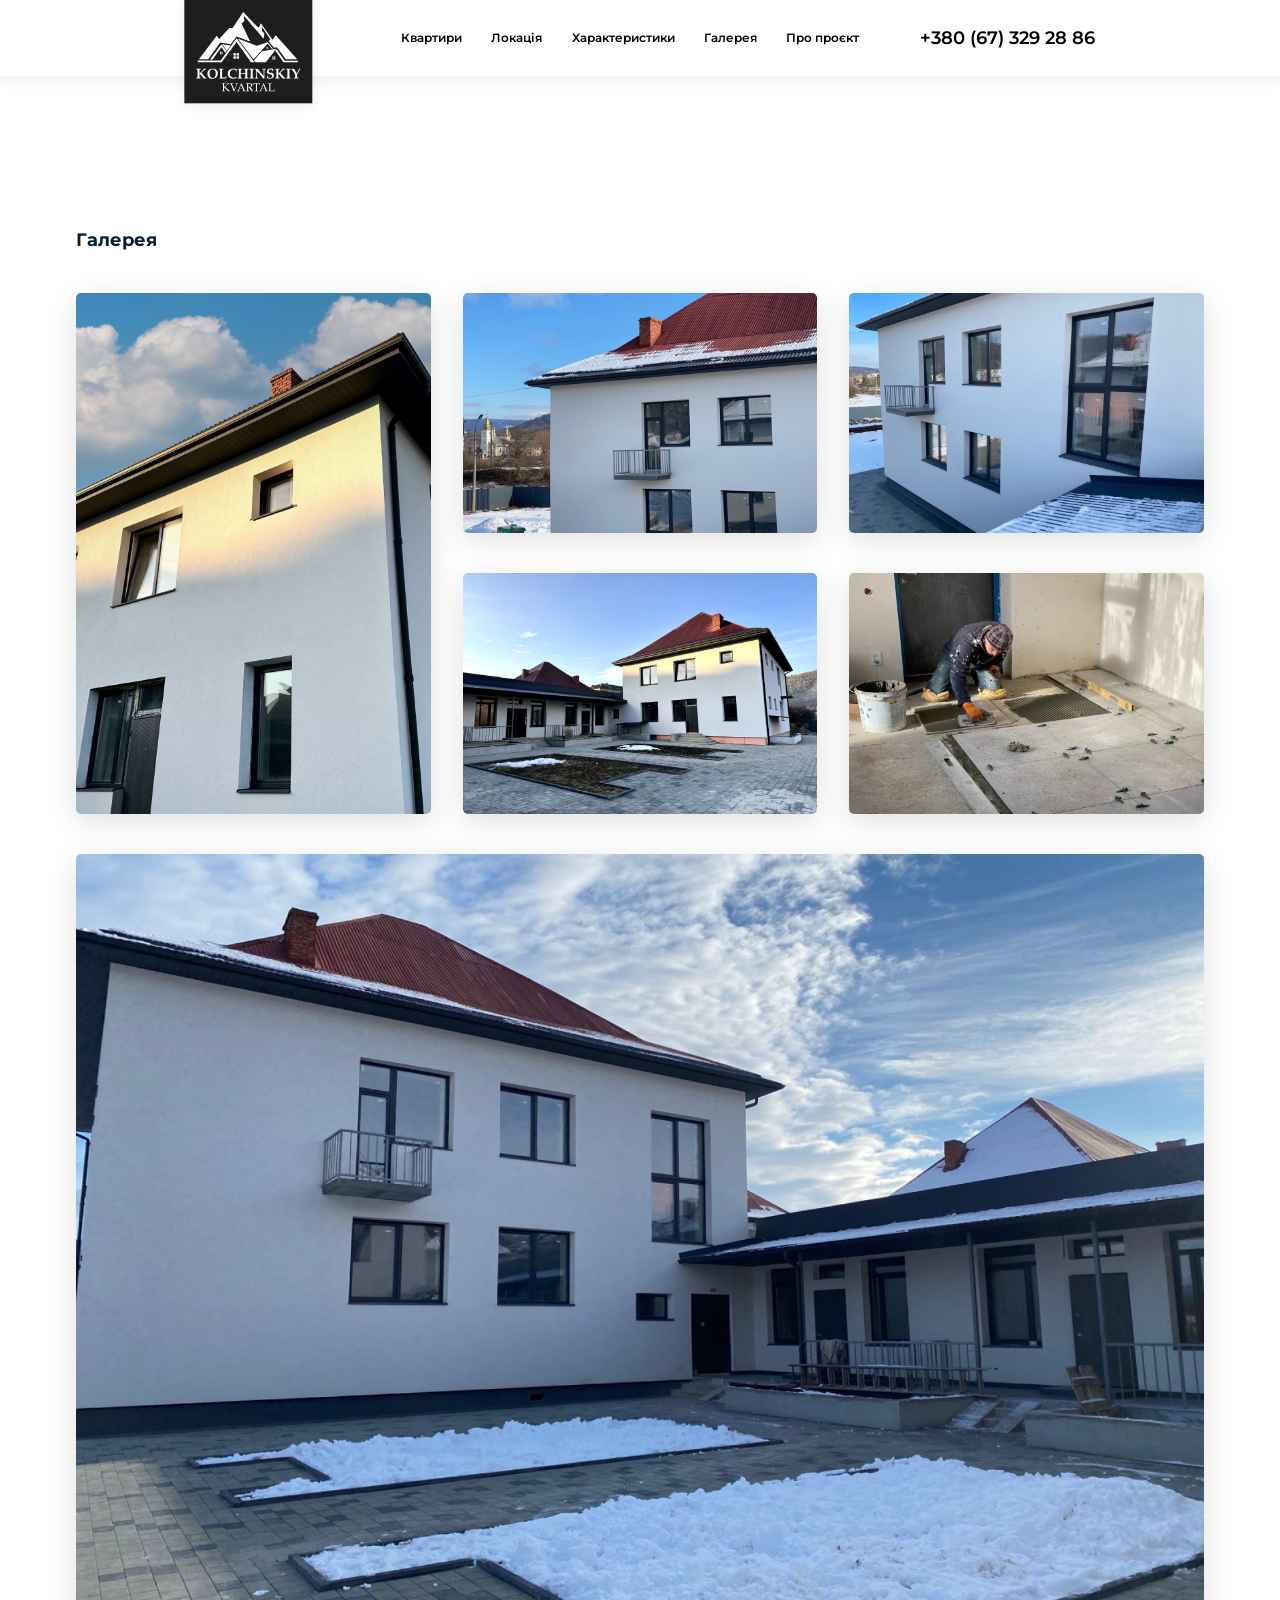
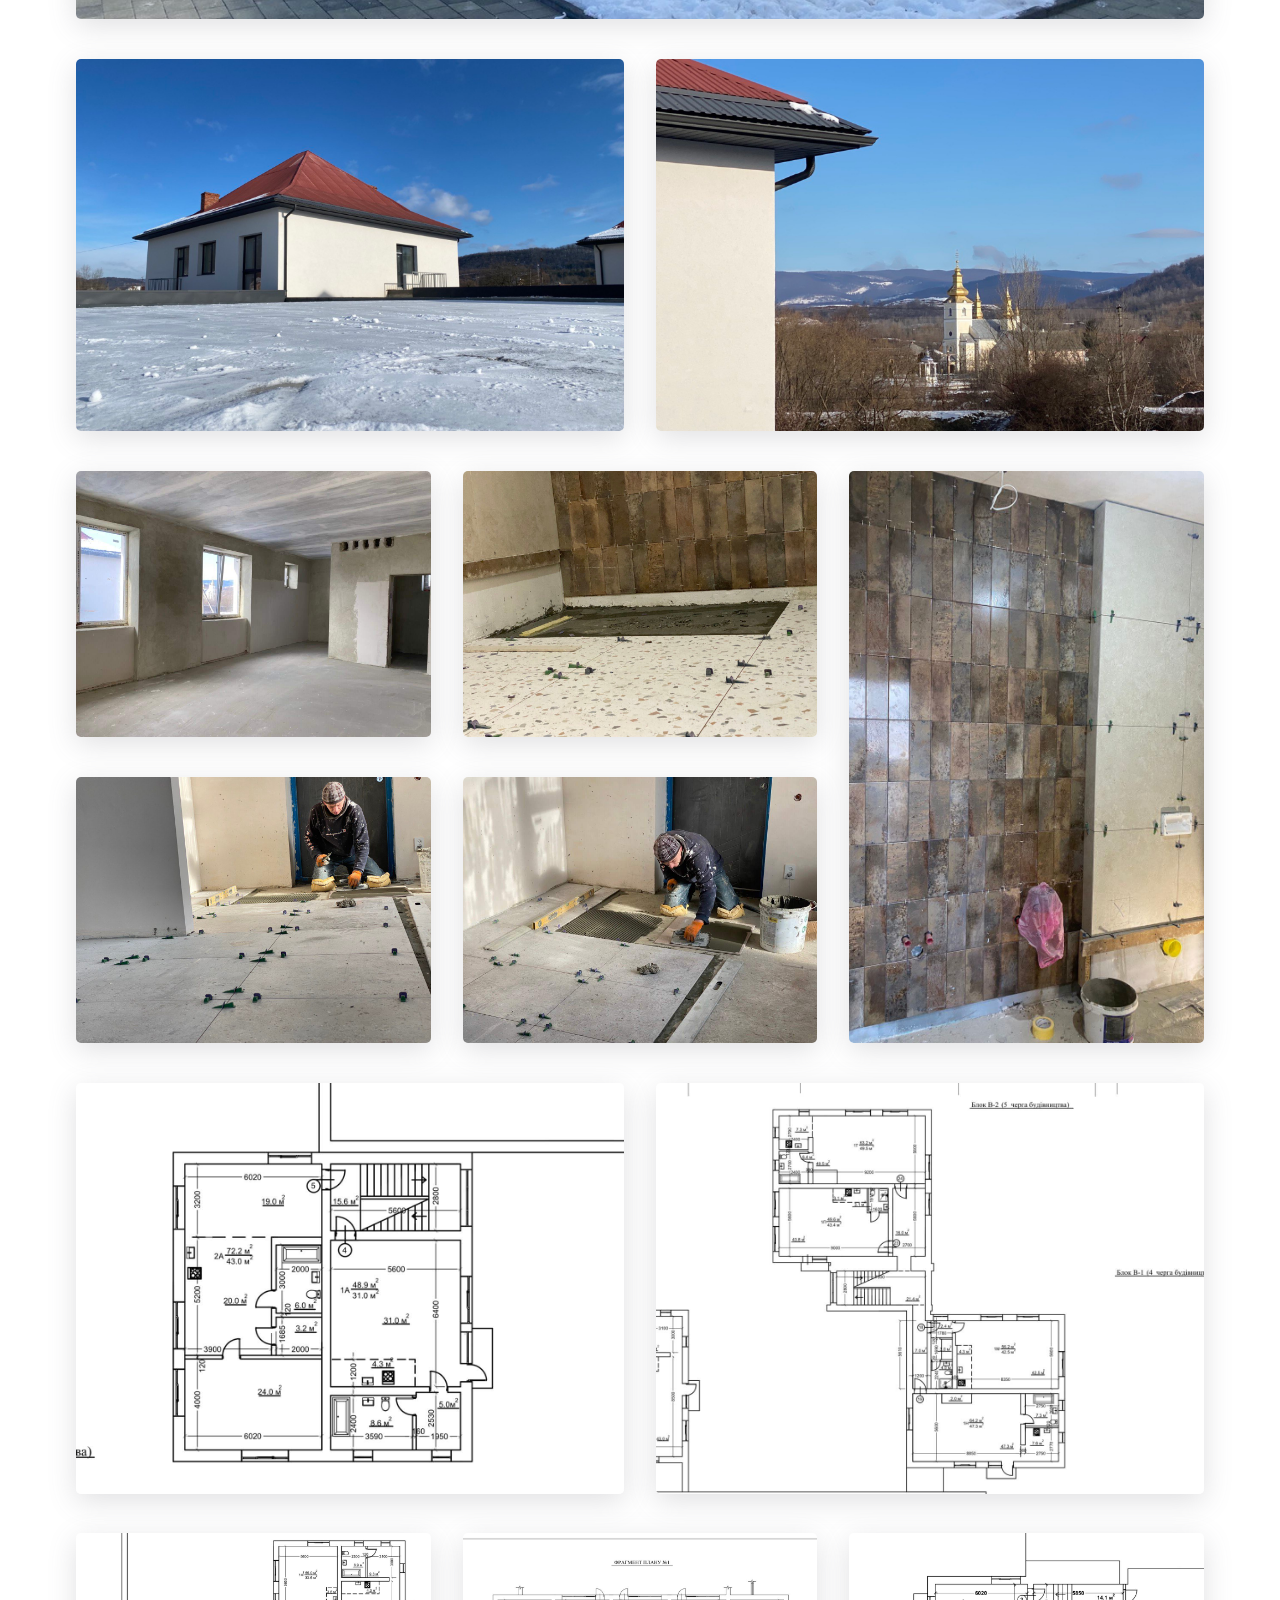
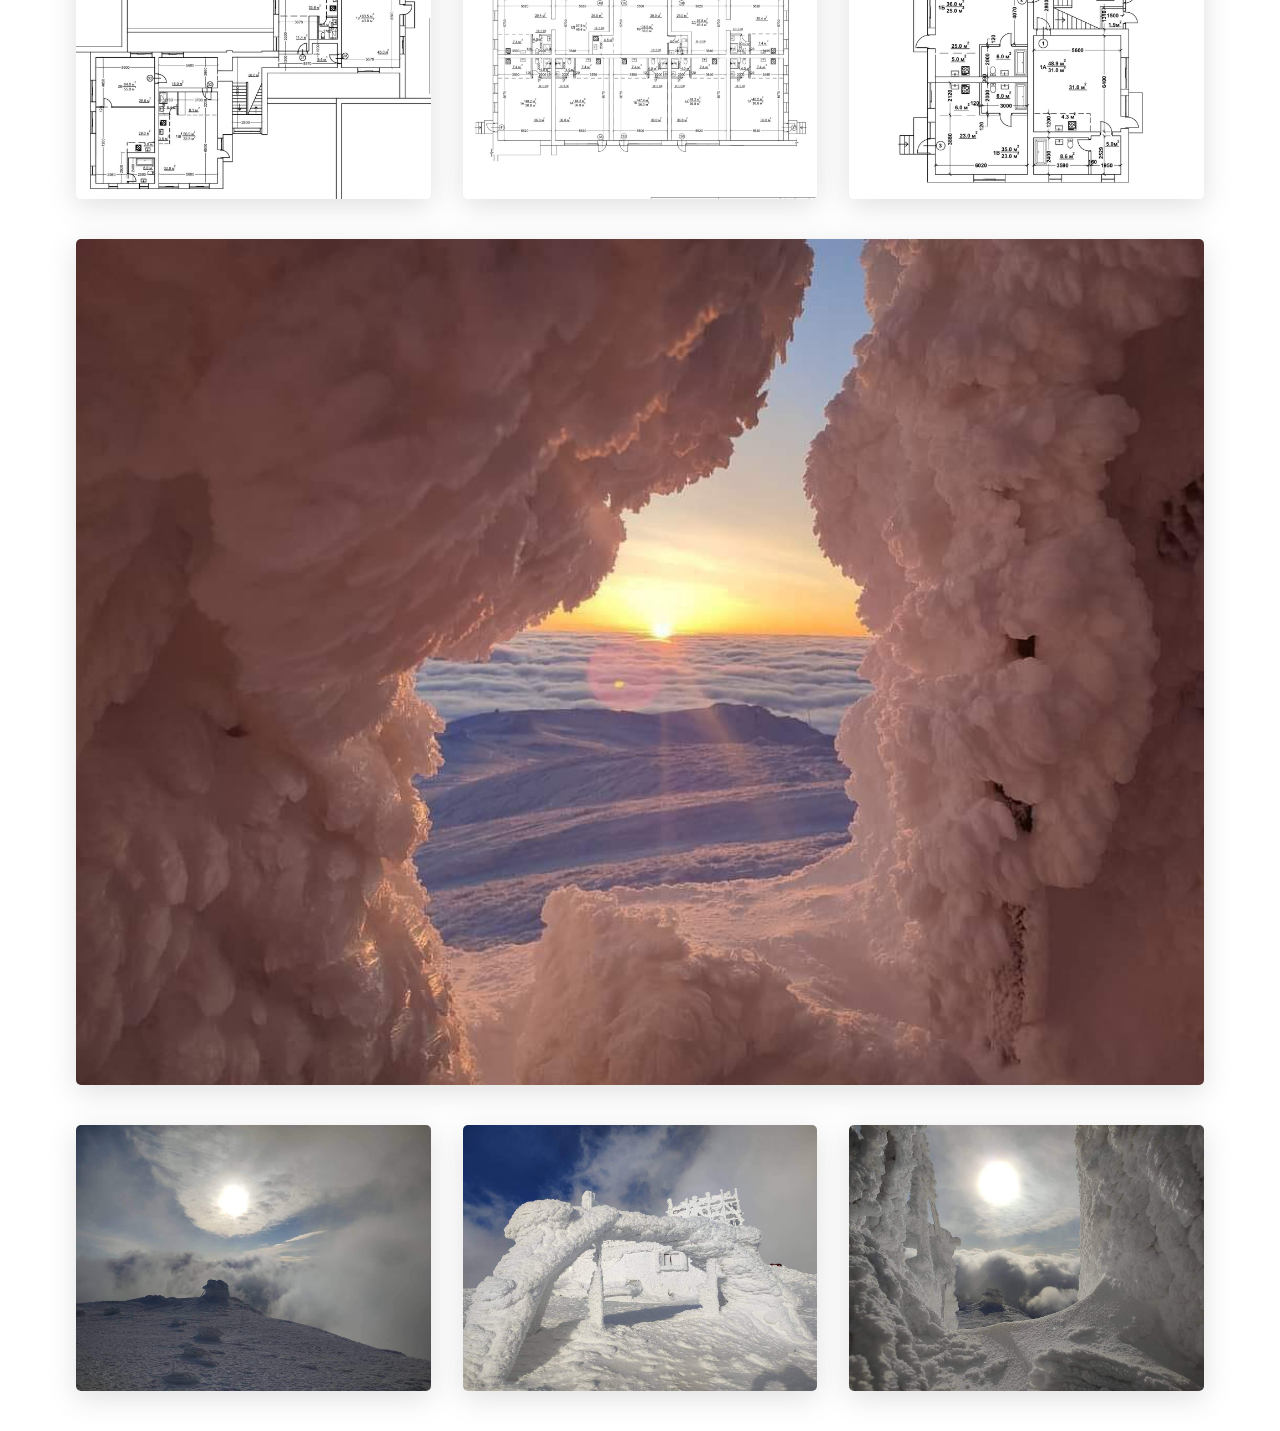
==== commit e033daff: "gallery update, sizes fix" ====
--- a/gallery/index.html
+++ b/gallery/index.html
@@ -168,7 +168,7 @@
     </div>
     <div class="container">
         <h2 data-mb="44" class="fix fs42 fw7">Галерея</h2>
-        <div class="grid g1">
+        <div class="grid g3">
             <img class="r2c1" src="media/1x2_1.png">
             <img src="media/1_1.png">
             <img src="media/1_2.png">
@@ -180,13 +180,30 @@
             <img src="media/1_5.png">
             <img src="media/1_6.png">
         </div>
-        <div class="grid g1 y-invert">
+        <div class="grid g3 y-invert">
             <img class="r2c1" src="../media/gallery/wall (1).jpg">
             <img src="../media/gallery/floor2 (1).jpg">
             <img src="../media/gallery/inner (1).jpg">
             <img src="../media/gallery/floor3 (1).jpg">
             <img src="../media/gallery/floor (1).jpg">
         </div>
+        <div class="grid g2">
+            <img src="../media/gallery/scheme1.jpg">
+            <img src="../media/gallery/scheme2.jpg">
+        </div>
+        <div class="grid g3">
+            <img src="../media/gallery/scheme3.jpg">
+            <img src="../media/gallery/scheme4.jpg">
+            <img src="../media/gallery/scheme5.jpg">
+        </div>
+        <div class="grid">
+            <img class="r3c3" src="../media/gallery/snow9 (1).jpg">
+        </div>
+        <div class="grid g3">
+            <img src="../media/gallery/snow3 (1).jpg">
+            <img src="../media/gallery/snow4 (1).jpg">
+            <img src="../media/gallery/snow5 (1).jpg">
+        </div>
     </div>
 
     <script src="../js/fixer.js"></script>
--- a/gallery/gallery.css
+++ b/gallery/gallery.css
@@ -10,19 +10,20 @@
     grid-row-gap: 04.4241vh /*47.78px*/;
     margin-bottom: 04.4241vh;
 }
-.g1{
+.g3{
     grid-template-columns: repeat(3, 1fr);
-    grid-template-rows: repeat(2, 1fr);
+    grid-template-rows: repeat(1, 1fr);
 }
 .g2{
     grid-template-columns: repeat(2, 1fr);
-    grid-template-rows: repeat(3, 1fr);
+    grid-template-rows: repeat(1, 1fr);
 }
 img{
     width: 100%;
     height: 100%;
     border-radius: 5px;
     object-fit: cover;
+    box-shadow: rgba(100, 100, 111, 0.2) 0px 7px 29px 0px;
 }
 .r2c1{ grid-area: 1 / 1 / 3 / 2; }
 .r3c3{ grid-area: 1 / 1 / 3 / 3; }
